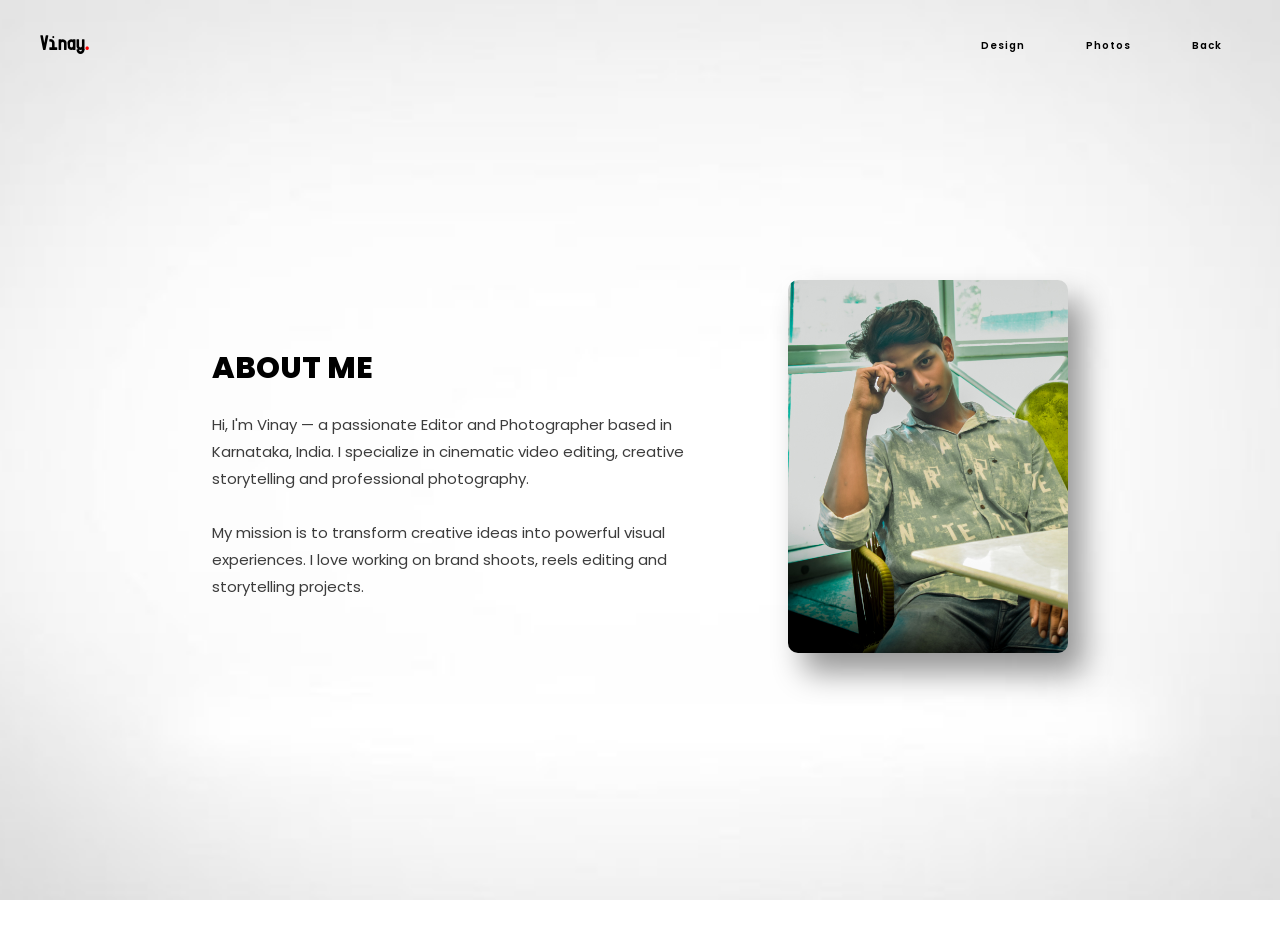
==== about.html @ be64b3f4 "Add files via upload" ====
<!DOCTYPE html>
<html lang="en">
<head>
     <!--  Favicon (For All Browsers) -->
    <link rel="icon" type="image/png" sizes="32x32" href="favicon1.png">
    <link rel="icon" type="image/png" sizes="16x16" href="favicon1.png">
    <link rel="shortcut icon" href="favicon1.png" type="image/png">
    <meta charset="UTF-8">
    <title>About | Vinay</title>
    <meta name="viewport" content="width=device-width, initial-scale=1.0">

    <!-- Same Font -->
    <link href="https://fonts.googleapis.com/css2?family=Poppins:wght@400;600;700;800&display=swap" rel="stylesheet">

    <style>
        @font-face {
    font-family: 'Targa';
    src: url('Targa.ttf') format('truetype');
}

        body {
            font-family: 'Poppins', sans-serif;
            margin: 0;
            padding: 20px;
            background-image: url('backg.jpg');
            background-size: cover;
            background-position: center;
            background-attachment: fixed;
            height: 100vh;
            overflow: hidden; /* ✅ NO SCROLL */
            color: black;
        }

        /* Logo */
        .logo {
            position: fixed;
            top: 30px;
            left: 40px;
            font-size: 18px;
            font-family: 'Targa', sans-serif;
            font-weight: 700;
            letter-spacing: 1px;
            z-index: 999;
        }

        .logo span {
            color: red;
        }
        .nav {
            position: fixed;
            top: 30px;
            right: 40px;
            display: flex;
            gap: 25px;
            z-index: 999;
        }

        .nav a {
            text-decoration: none;
            font-size: 10px;
            font-weight: 600;
            letter-spacing: 1px;
            color: black;
            padding: 8px 18px;
            border-radius: 30px;
            transition: all 0.3s ease;
        }

        .nav a:hover {
            background-color: black;
            color: white;
        }

        /* Main About Layout */
        .about-container {
            height: 100vh;
            display: flex;
            justify-content: center;
            align-items: center;
            gap: 80px;
        }

        .about-text {
            width: 40%;
        }

        .about-text h1 {
            font-size: 30px;
            font-weight: 800;
            margin-bottom: 20px;
        }

        .about-text p {
            font-size: 15px;
            line-height: 1.8;
            color: rgb(60, 60, 60);
        }

        .about-image img {
    width: 280px;
    border-radius: 10px;
    filter: drop-shadow(15px 20px 15px rgba(0,0,0,0.4));
    transition: transform 0.2s ease-out;
}

        /* Responsive */
        @media(max-width: 768px){
            .about-container{
                flex-direction: column;
                text-align: center;
                gap: 40px;
            }

            .about-text{
                width: 90%;
            }

            .about-text h1{
                font-size: 35px;
            }
        }

    </style>
</head>

<body>

    <div class="logo">
        Vinay<span>.</span>
    </div>
    <!--  Navigation -->
    <div class="nav">
        <a href="#">Design</a>
        <a href="photo.html">Photos</a>
        <a href="port.html">Back</a>

    </div>



    <div class="about-container">

        <div class="about-text">
            <h1>ABOUT ME</h1>
            <p>
                Hi, I'm Vinay — a passionate Editor and Photographer based in Karnataka, India.
                I specialize in cinematic video editing, creative storytelling and professional photography.
                <br><br>
                My mission is to transform creative ideas into powerful visual experiences.
                I love working on brand shoots, reels editing and storytelling projects.
            </p>
        </div>

        <div class="about-image">
            <img src="MY PIC.jpg" alt="Vinay Photo">
        </div>

    </div>
<script>
    const image = document.querySelector(".about-image img");
    const container = document.querySelector(".about-container");

    container.addEventListener("mousemove", (e) => {
        const rect = container.getBoundingClientRect();

        const x = e.clientX - rect.left;
        const y = e.clientY - rect.top;

        const moveX = (x - rect.width / 2) / 40;   // smaller = more subtle
        const moveY = (y - rect.height / 2) / 40;

        image.style.transform = `translate(${moveX}px, ${moveY}px)`;
    });

    container.addEventListener("mouseleave", () => {
        image.style.transform = "translate(0px, 0px)";
    });
</script>
</body>
</html>
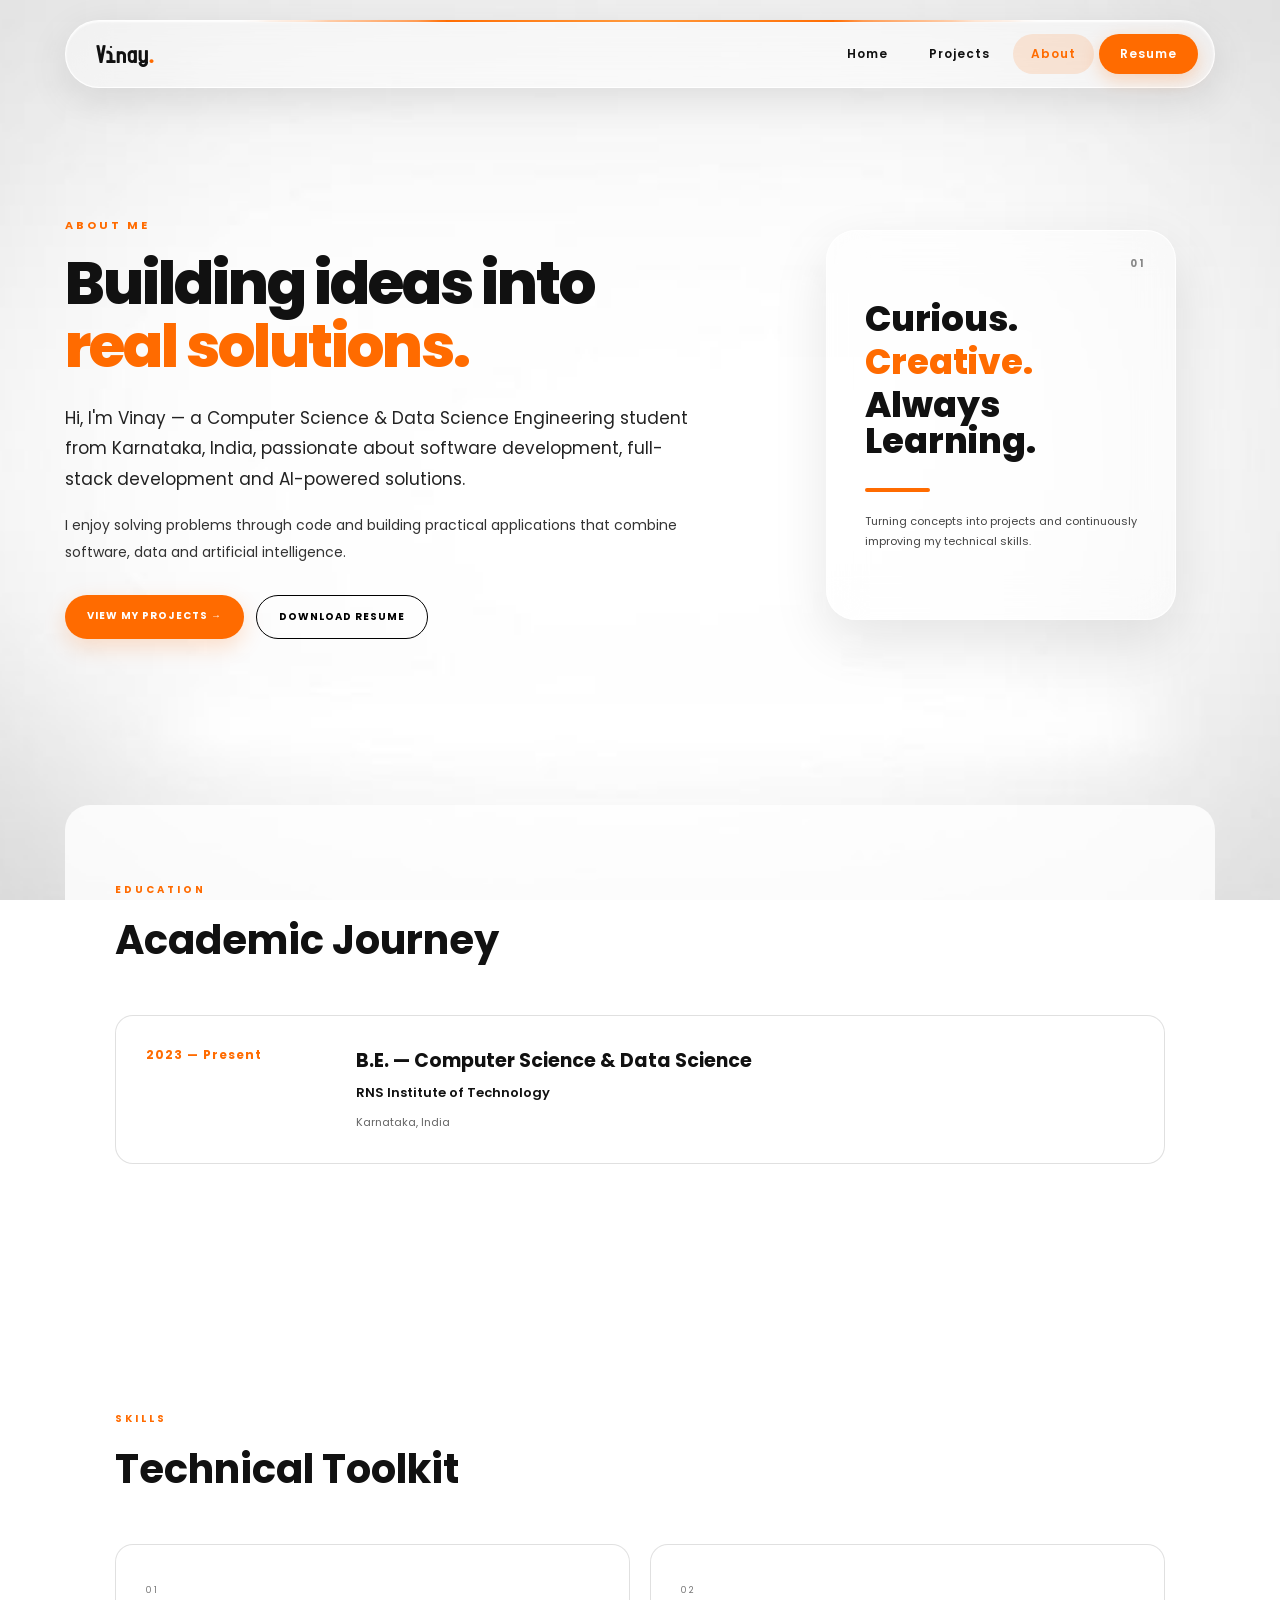
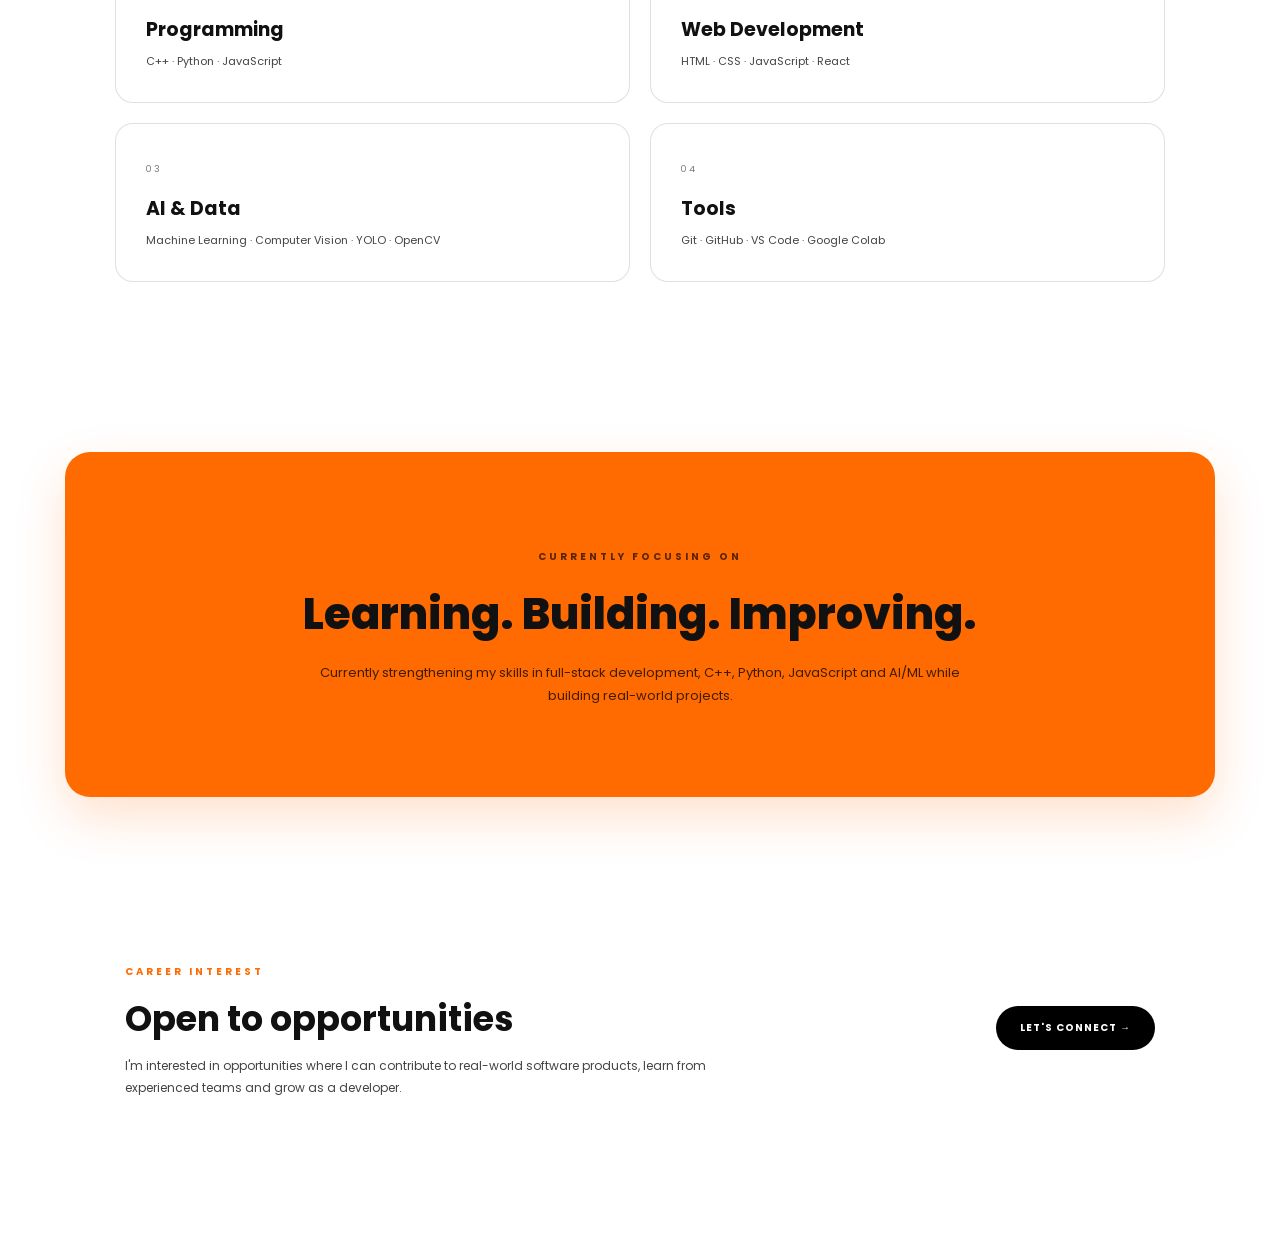
==== commit e966db26: "Updated portfolio header and about page" ====
--- a/about.html
+++ b/about.html
@@ -1,180 +1,481 @@
-<!DOCTYPE html>
-<html lang="en">
-<head>
-     <!--  Favicon (For All Browsers) -->
-    <link rel="icon" type="image/png" sizes="32x32" href="favicon1.png">
-    <link rel="icon" type="image/png" sizes="16x16" href="favicon1.png">
-    <link rel="shortcut icon" href="favicon1.png" type="image/png">
-    <meta charset="UTF-8">
-    <title>About | Vinay</title>
-    <meta name="viewport" content="width=device-width, initial-scale=1.0">
-
-    <!-- Same Font -->
-    <link href="https://fonts.googleapis.com/css2?family=Poppins:wght@400;600;700;800&display=swap" rel="stylesheet">
-
-    <style>
-        @font-face {
-    font-family: 'Targa';
-    src: url('Targa.ttf') format('truetype');
-}
-
-        body {
-            font-family: 'Poppins', sans-serif;
-            margin: 0;
-            padding: 20px;
-            background-image: url('backg.jpg');
-            background-size: cover;
-            background-position: center;
-            background-attachment: fixed;
-            height: 100vh;
-            overflow: hidden; /* ✅ NO SCROLL */
-            color: black;
-        }
-
-        /* Logo */
-        .logo {
-            position: fixed;
-            top: 30px;
-            left: 40px;
-            font-size: 18px;
-            font-family: 'Targa', sans-serif;
-            font-weight: 700;
-            letter-spacing: 1px;
-            z-index: 999;
-        }
-
-        .logo span {
-            color: red;
-        }
-        .nav {
-            position: fixed;
-            top: 30px;
-            right: 40px;
-            display: flex;
-            gap: 25px;
-            z-index: 999;
-        }
-
-        .nav a {
-            text-decoration: none;
-            font-size: 10px;
-            font-weight: 600;
-            letter-spacing: 1px;
-            color: black;
-            padding: 8px 18px;
-            border-radius: 30px;
-            transition: all 0.3s ease;
-        }
-
-        .nav a:hover {
-            background-color: black;
-            color: white;
-        }
-
-        /* Main About Layout */
-        .about-container {
-            height: 100vh;
-            display: flex;
-            justify-content: center;
-            align-items: center;
-            gap: 80px;
-        }
-
-        .about-text {
-            width: 40%;
-        }
-
-        .about-text h1 {
-            font-size: 30px;
-            font-weight: 800;
-            margin-bottom: 20px;
-        }
-
-        .about-text p {
-            font-size: 15px;
-            line-height: 1.8;
-            color: rgb(60, 60, 60);
-        }
-
-        .about-image img {
-    width: 280px;
-    border-radius: 10px;
-    filter: drop-shadow(15px 20px 15px rgba(0,0,0,0.4));
-    transition: transform 0.2s ease-out;
-}
-
-        /* Responsive */
-        @media(max-width: 768px){
-            .about-container{
-                flex-direction: column;
-                text-align: center;
-                gap: 40px;
-            }
-
-            .about-text{
-                width: 90%;
-            }
-
-            .about-text h1{
-                font-size: 35px;
-            }
-        }
-
-    </style>
-</head>
-
-<body>
-
-    <div class="logo">
-        Vinay<span>.</span>
-    </div>
-    <!--  Navigation -->
-    <div class="nav">
-        <a href="#">Design</a>
-        <a href="photo.html">Photos</a>
-        <a href="port.html">Back</a>
-
-    </div>
-
-
-
-    <div class="about-container">
-
-        <div class="about-text">
-            <h1>ABOUT ME</h1>
-            <p>
-                Hi, I'm Vinay — a passionate Editor and Photographer based in Karnataka, India.
-                I specialize in cinematic video editing, creative storytelling and professional photography.
-                <br><br>
-                My mission is to transform creative ideas into powerful visual experiences.
-                I love working on brand shoots, reels editing and storytelling projects.
-            </p>
-        </div>
-
-        <div class="about-image">
-            <img src="MY PIC.jpg" alt="Vinay Photo">
-        </div>
-
-    </div>
-<script>
-    const image = document.querySelector(".about-image img");
-    const container = document.querySelector(".about-container");
-
-    container.addEventListener("mousemove", (e) => {
-        const rect = container.getBoundingClientRect();
-
-        const x = e.clientX - rect.left;
-        const y = e.clientY - rect.top;
-
-        const moveX = (x - rect.width / 2) / 40;   // smaller = more subtle
-        const moveY = (y - rect.height / 2) / 40;
-
-        image.style.transform = `translate(${moveX}px, ${moveY}px)`;
-    });
-
-    container.addEventListener("mouseleave", () => {
-        image.style.transform = "translate(0px, 0px)";
-    });
-</script>
-</body>
+<!DOCTYPE html>
+<html lang="en">
+
+<head>
+
+    <!-- =========================================
+         BASIC META
+    ========================================== -->
+
+    <meta charset="UTF-8">
+
+    <meta
+        name="viewport"
+        content="width=device-width, initial-scale=1.0"
+    >
+
+    <title>About | Vinay</title>
+
+
+    <!-- =========================================
+         FAVICON
+    ========================================== -->
+
+    <link
+        rel="icon"
+        type="image/png"
+        sizes="32x32"
+        href="assets/images/icons/favicon1.png"
+    >
+
+    <link
+        rel="icon"
+        type="image/png"
+        sizes="16x16"
+        href="assets/images/icons/favicon1.png"
+    >
+
+    <link
+        rel="shortcut icon"
+        href="assets/images/icons/favicon1.png"
+        type="image/png"
+    >
+
+
+    <!-- =========================================
+         GOOGLE FONT
+    ========================================== -->
+
+    <link
+        href="https://fonts.googleapis.com/css2?family=Poppins:wght@400;600;700;800&display=swap"
+        rel="stylesheet"
+    >
+
+
+    <!-- =========================================
+         ABOUT CSS
+    ========================================== -->
+
+    <link
+        rel="stylesheet"
+        href="assets/css/about.css"
+    >
+
+</head>
+
+
+<body>
+
+
+    <!-- =========================================
+         FLOATING HEADER
+    ========================================== -->
+
+    <header class="floating-header">
+
+
+        <!-- LOGO -->
+
+        <div class="header-logo">
+
+            Vinay<span>.</span>
+
+        </div>
+
+
+
+        <!-- NAVIGATION -->
+
+        <nav class="header-nav">
+
+
+            <a href="index.html">
+                Home
+            </a>
+
+
+            <a href="index.html#projects">
+                Projects
+            </a>
+
+
+            <a href="about.html" class="active">
+                About
+            </a>
+
+
+            <a
+                href="resume/Resume.pdf"
+                class="resume-btn"
+                download
+            >
+                Resume
+            </a>
+
+
+        </nav>
+
+    </header>
+
+
+
+    <!-- =========================================
+         ABOUT HERO
+    ========================================== -->
+
+    <main class="about-page">
+
+
+        <section class="about-hero">
+
+
+            <!-- LEFT SIDE -->
+
+            <div class="about-content">
+
+
+                <span class="section-label">
+                    ABOUT ME
+                </span>
+
+
+                <h1>
+                    Building ideas into
+                    <span>real solutions.</span>
+                </h1>
+
+
+                <p class="about-intro">
+
+                    Hi, I'm Vinay — a Computer Science & Data Science
+                    Engineering student from Karnataka, India,
+                    passionate about software development,
+                    full-stack development and AI-powered solutions.
+
+                </p>
+
+
+                <p>
+
+                    I enjoy solving problems through code and building
+                    practical applications that combine software,
+                    data and artificial intelligence.
+
+                </p>
+
+
+                <div class="about-buttons">
+
+
+                    <a
+                        href="index.html#projects"
+                        class="primary-btn"
+                    >
+                        VIEW MY PROJECTS →
+                    </a>
+
+
+                    <a
+                        href="resume/Resume.pdf"
+                        download
+                        class="secondary-btn"
+                    >
+                        DOWNLOAD RESUME
+                    </a>
+
+
+                </div>
+
+
+            </div>
+
+
+
+            <!-- RIGHT SIDE -->
+
+            <div class="about-visual">
+
+
+                <div class="visual-card">
+
+
+                    <span class="visual-number">
+                        01
+                    </span>
+
+
+                    <h2>
+                        Curious.
+                    </h2>
+
+
+                    <h2>
+                        Creative.
+                    </h2>
+
+
+                    <h2>
+                        Always Learning.
+                    </h2>
+
+
+                    <div class="orange-line"></div>
+
+
+                    <p>
+                        Turning concepts into projects
+                        and continuously improving my
+                        technical skills.
+                    </p>
+
+
+                </div>
+
+
+            </div>
+
+
+        </section>
+
+
+
+        <!-- =========================================
+             EDUCATION
+        ========================================== -->
+
+        <section class="info-section">
+
+
+            <div class="info-heading">
+
+                <span>
+                    EDUCATION
+                </span>
+
+                <h2>
+                    Academic Journey
+                </h2>
+
+            </div>
+
+
+            <div class="education-card">
+
+
+                <div class="education-year">
+                    2023 — Present
+                </div>
+
+
+                <div>
+
+                    <h3>
+                        B.E. — Computer Science & Data Science
+                    </h3>
+
+
+                    <p>
+                        RNS Institute of Technology
+                    </p>
+
+
+                    <span>
+                        Karnataka, India
+                    </span>
+
+                </div>
+
+
+            </div>
+
+
+        </section>
+
+
+
+        <!-- =========================================
+             TECHNICAL SKILLS
+        ========================================== -->
+
+        <section class="info-section">
+
+
+            <div class="info-heading">
+
+                <span>
+                    SKILLS
+                </span>
+
+                <h2>
+                    Technical Toolkit
+                </h2>
+
+            </div>
+
+
+            <div class="skills-grid">
+
+
+                <div class="skill-card">
+
+                    <span>
+                        01
+                    </span>
+
+                    <h3>
+                        Programming
+                    </h3>
+
+                    <p>
+                        C++ · Python · JavaScript
+                    </p>
+
+                </div>
+
+
+                <div class="skill-card">
+
+                    <span>
+                        02
+                    </span>
+
+                    <h3>
+                        Web Development
+                    </h3>
+
+                    <p>
+                        HTML · CSS · JavaScript · React
+                    </p>
+
+                </div>
+
+
+                <div class="skill-card">
+
+                    <span>
+                        03
+                    </span>
+
+                    <h3>
+                        AI & Data
+                    </h3>
+
+                    <p>
+                        Machine Learning · Computer Vision ·
+                        YOLO · OpenCV
+                    </p>
+
+                </div>
+
+
+                <div class="skill-card">
+
+                    <span>
+                        04
+                    </span>
+
+                    <h3>
+                        Tools
+                    </h3>
+
+                    <p>
+                        Git · GitHub · VS Code · Google Colab
+                    </p>
+
+                </div>
+
+
+            </div>
+
+
+        </section>
+
+
+
+        <!-- =========================================
+             CURRENT FOCUS
+        ========================================== -->
+
+        <section class="focus-section">
+
+
+            <span>
+                CURRENTLY FOCUSING ON
+            </span>
+
+
+            <h2>
+                Learning. Building. Improving.
+            </h2>
+
+
+            <p>
+
+                Currently strengthening my skills in
+                full-stack development, C++, Python,
+                JavaScript and AI/ML while building
+                real-world projects.
+
+            </p>
+
+
+        </section>
+
+
+
+        <!-- =========================================
+             CAREER SECTION
+        ========================================== -->
+
+        <section class="career-section">
+
+
+            <div>
+
+                <span>
+                    CAREER INTEREST
+                </span>
+
+
+                <h2>
+                    Open to opportunities
+                </h2>
+
+
+                <p>
+
+                    I'm interested in opportunities where I can
+                    contribute to real-world software products,
+                    learn from experienced teams and grow as
+                    a developer.
+
+                </p>
+
+            </div>
+
+
+            <a
+                href="mailto:mrvinayvini@gmail.com"
+                class="contact-btn"
+            >
+                LET'S CONNECT →
+            </a>
+
+
+        </section>
+
+
+    </main>
+
+
+
+    <!-- =========================================
+         JAVASCRIPT
+    ========================================== -->
+
+    <script src="assets/js/about.js"></script>
+
+
+</body>
+
 </html>
--- a/assets/css/about.css
+++ b/assets/css/about.css
@@ -0,0 +1,1031 @@
+/* =========================================
+   CUSTOM FONT
+========================================= */
+
+@font-face {
+    font-family: 'Targa';
+    src: url('../fonts/Targa.ttf') format('truetype');
+}
+
+
+/* =========================================
+   GLOBAL
+========================================= */
+
+* {
+    box-sizing: border-box;
+    margin: 0;
+    padding: 0;
+}
+
+html {
+    scroll-behavior: smooth;
+}
+
+body {
+    font-family: 'Poppins', sans-serif;
+
+    background-image: url('../images/background/backg.jpg');
+    background-size: cover;
+    background-position: center;
+    background-attachment: fixed;
+
+    color: #111;
+
+    overflow-x: hidden;
+}
+
+
+/* =========================================
+   FLOATING WATER / GLASS HEADER
+========================================= */
+
+.floating-header {
+    position: fixed;
+
+    top: 20px;
+    left: 50%;
+
+    transform: translateX(-50%);
+
+    width: 90%;
+    max-width: 1150px;
+
+    min-height: 68px;
+
+    padding: 0 16px 0 30px;
+
+    display: flex;
+    align-items: center;
+    justify-content: space-between;
+
+    background: rgba(255, 255, 255, 0.42);
+
+    backdrop-filter: blur(20px);
+    -webkit-backdrop-filter: blur(20px);
+
+    border: 1px solid rgba(255, 255, 255, 0.9);
+
+    border-radius: 50px;
+
+    box-shadow:
+        0 12px 40px rgba(0, 0, 0, 0.10),
+        inset 0 1px 2px rgba(255, 255, 255, 0.95);
+
+    z-index: 9999;
+
+    transition: 0.35s ease;
+}
+
+
+/* =========================================
+   ORANGE WATER HIGHLIGHT
+========================================= */
+
+.floating-header::before {
+    content: "";
+
+    position: absolute;
+
+    top: -1px;
+    left: 15%;
+
+    width: 70%;
+    height: 2px;
+
+    border-radius: 50%;
+
+    background: linear-gradient(
+        90deg,
+        transparent,
+        #ff6b00,
+        #ff9a3d,
+        #ff6b00,
+        transparent
+    );
+}
+
+
+/* =========================================
+   HEADER LOGO
+========================================= */
+
+.header-logo {
+    font-family: 'Targa', sans-serif;
+
+    font-size: 21px;
+    font-weight: 700;
+
+    letter-spacing: 1px;
+
+    color: #111;
+
+    white-space: nowrap;
+}
+
+.header-logo span {
+    color: #ff6b00;
+}
+
+
+/* =========================================
+   HEADER NAVIGATION
+========================================= */
+
+.header-nav {
+    display: flex;
+    align-items: center;
+
+    gap: 5px;
+}
+
+.header-nav a {
+    position: relative;
+
+    text-decoration: none;
+
+    color: #111;
+
+    font-size: 12px;
+    font-weight: 600;
+
+    letter-spacing: 1px;
+
+    padding: 11px 18px;
+
+    border-radius: 30px;
+
+    transition: 0.3s ease;
+}
+
+
+/* Navigation Hover */
+
+.header-nav a:hover {
+    background: rgba(255, 107, 0, 0.14);
+
+    color: #ff6b00;
+
+    transform: translateY(-2px);
+}
+
+
+/* Active Link */
+
+.header-nav .active {
+    background: rgba(255, 107, 0, 0.14);
+
+    color: #ff6b00;
+}
+
+
+/* =========================================
+   RESUME BUTTON
+========================================= */
+
+.header-nav .resume-btn {
+    background: #ff6b00;
+
+    color: white;
+
+    padding: 11px 21px;
+
+    box-shadow:
+        0 6px 18px rgba(255, 107, 0, 0.25);
+}
+
+.header-nav .resume-btn:hover {
+    background: #e85d00;
+
+    color: white;
+
+    transform: translateY(-2px);
+}
+
+
+/* =========================================
+   HEADER FLOATING EFFECT
+========================================= */
+
+.floating-header:hover {
+    transform:
+        translateX(-50%)
+        translateY(-3px);
+
+    box-shadow:
+        0 18px 45px rgba(0, 0, 0, 0.13),
+        inset 0 1px 2px rgba(255, 255, 255, 0.95);
+}
+
+
+/* =========================================
+   ABOUT PAGE
+========================================= */
+
+.about-page {
+    width: 90%;
+    max-width: 1150px;
+
+    margin: 145px auto 80px;
+}
+
+
+/* =========================================
+   ABOUT HERO
+========================================= */
+
+.about-hero {
+    display: grid;
+
+    grid-template-columns: 1.2fr 0.8fr;
+
+    gap: 80px;
+
+    align-items: center;
+
+    min-height: 560px;
+}
+
+
+/* =========================================
+   ABOUT CONTENT
+========================================= */
+
+.about-content {
+    text-align: left;
+
+    max-width: 650px;
+}
+
+
+/* Small Label */
+
+.section-label {
+    display: inline-block;
+
+    font-size: 11px;
+
+    font-weight: 700;
+
+    letter-spacing: 3px;
+
+    color: #ff6b00;
+
+    margin-bottom: 18px;
+}
+
+
+/* =========================================
+   ABOUT HEADING
+========================================= */
+
+.about-content h1 {
+    margin-bottom: 25px;
+
+    font-size: 60px;
+
+    line-height: 1.05;
+
+    font-weight: 800;
+
+    letter-spacing: -2px;
+}
+
+.about-content h1 span {
+    color: #ff6b00;
+}
+
+
+/* =========================================
+   ABOUT TEXT
+========================================= */
+
+.about-content p {
+    max-width: 650px;
+
+    font-size: 14px;
+
+    line-height: 1.9;
+
+    color: #333;
+
+    margin-bottom: 18px;
+}
+
+.about-intro {
+    font-size: 17px !important;
+
+    line-height: 1.8 !important;
+
+    color: #222 !important;
+}
+
+
+/* =========================================
+   ABOUT BUTTONS
+========================================= */
+
+.about-buttons {
+    display: flex;
+
+    gap: 12px;
+
+    flex-wrap: wrap;
+
+    margin-top: 30px;
+}
+
+.about-buttons a {
+    display: inline-block;
+
+    padding: 13px 22px;
+
+    border-radius: 30px;
+
+    text-decoration: none;
+
+    font-size: 10px;
+
+    font-weight: 700;
+
+    letter-spacing: 1px;
+
+    transition: 0.3s ease;
+}
+
+
+/* Primary */
+
+.primary-btn {
+    background: #ff6b00;
+
+    color: white;
+
+    box-shadow:
+        0 8px 22px rgba(255, 107, 0, 0.20);
+}
+
+.primary-btn:hover {
+    background: black;
+
+    transform: translateY(-3px);
+}
+
+
+/* Secondary */
+
+.secondary-btn {
+    border: 1px solid black;
+
+    color: black;
+}
+
+.secondary-btn:hover {
+    background: black;
+
+    color: white;
+
+    transform: translateY(-3px);
+}
+
+
+/* =========================================
+   ABOUT VISUAL
+========================================= */
+
+.about-visual {
+    display: flex;
+
+    justify-content: center;
+    align-items: center;
+}
+
+
+/* =========================================
+   GLASS INFORMATION CARD
+========================================= */
+
+.visual-card {
+    position: relative;
+
+    width: 350px;
+    min-height: 390px;
+
+    padding: 45px 38px;
+
+    display: flex;
+
+    flex-direction: column;
+
+    justify-content: center;
+
+    text-align: left;
+
+    background:
+        rgba(255, 255, 255, 0.45);
+
+    backdrop-filter: blur(18px);
+
+    -webkit-backdrop-filter: blur(18px);
+
+    border:
+        1px solid rgba(255, 255, 255, 0.85);
+
+    border-radius: 30px;
+
+    box-shadow:
+        0 20px 55px rgba(0, 0, 0, 0.10);
+
+    transition: 0.4s ease;
+}
+
+.visual-card:hover {
+    transform: translateY(-10px);
+
+    box-shadow:
+        0 25px 65px rgba(255, 107, 0, 0.18);
+}
+
+
+/* Number */
+
+.visual-number {
+    position: absolute;
+
+    top: 25px;
+    right: 30px;
+
+    font-size: 10px;
+
+    font-weight: 700;
+
+    letter-spacing: 2px;
+
+    color: #888;
+}
+
+
+/* Card Heading */
+
+.visual-card h2 {
+    margin: 3px 0;
+
+    font-size: 35px;
+
+    line-height: 1.05;
+
+    font-weight: 800;
+}
+
+.visual-card h2:nth-of-type(2) {
+    color: #ff6b00;
+}
+
+
+/* Orange Line */
+
+.orange-line {
+    width: 65px;
+
+    height: 4px;
+
+    margin: 25px 0 20px;
+
+    border-radius: 10px;
+
+    background: #ff6b00;
+}
+
+
+/* Card Text */
+
+.visual-card p {
+    font-size: 11px;
+
+    line-height: 1.8;
+
+    color: #444;
+}
+
+
+/* =========================================
+   INFORMATION SECTIONS
+========================================= */
+
+.info-section {
+    margin-top: 100px;
+
+    padding: 70px 50px;
+
+    background:
+        rgba(255, 255, 255, 0.82);
+
+    border-radius: 25px;
+}
+
+
+/* =========================================
+   SECTION HEADING
+========================================= */
+
+.info-heading {
+    margin-bottom: 45px;
+
+    text-align: left;
+}
+
+.info-heading span {
+    font-size: 10px;
+
+    font-weight: 700;
+
+    letter-spacing: 3px;
+
+    color: #ff6b00;
+}
+
+.info-heading h2 {
+    margin-top: 10px;
+
+    font-size: 40px;
+
+    font-weight: 700;
+}
+
+
+/* =========================================
+   EDUCATION CARD
+========================================= */
+
+.education-card {
+    display: grid;
+
+    grid-template-columns: 180px 1fr;
+
+    gap: 30px;
+
+    padding: 30px;
+
+    border:
+        1px solid rgba(0, 0, 0, 0.12);
+
+    border-radius: 18px;
+
+    background:
+        rgba(255, 255, 255, 0.55);
+
+    transition: 0.3s ease;
+}
+
+.education-card:hover {
+    border-color: #ff6b00;
+
+    transform: translateY(-5px);
+
+    box-shadow:
+        0 15px 35px rgba(255, 107, 0, 0.12);
+}
+
+
+/* Education Year */
+
+.education-year {
+    font-size: 12px;
+
+    font-weight: 700;
+
+    color: #ff6b00;
+
+    letter-spacing: 1px;
+}
+
+.education-card h3 {
+    margin-bottom: 8px;
+
+    font-size: 19px;
+}
+
+.education-card p {
+    margin-bottom: 5px;
+
+    font-size: 13px;
+
+    font-weight: 600;
+}
+
+.education-card span {
+    font-size: 11px;
+
+    color: #666;
+}
+
+
+/* =========================================
+   SKILLS
+========================================= */
+
+.skills-grid {
+    display: grid;
+
+    grid-template-columns:
+        repeat(2, 1fr);
+
+    gap: 20px;
+}
+
+.skill-card {
+    padding: 30px;
+
+    min-height: 150px;
+
+    border:
+        1px solid rgba(0, 0, 0, 0.12);
+
+    border-radius: 18px;
+
+    background:
+        rgba(255, 255, 255, 0.55);
+
+    transition: 0.3s ease;
+}
+
+.skill-card:hover {
+    background: #ff6b00;
+
+    border-color: #ff6b00;
+
+    transform: translateY(-6px);
+
+    box-shadow:
+        0 15px 35px rgba(255, 107, 0, 0.20);
+}
+
+.skill-card span {
+    font-size: 9px;
+
+    letter-spacing: 2px;
+
+    color: #777;
+}
+
+.skill-card h3 {
+    margin: 15px 0 8px;
+
+    font-size: 19px;
+}
+
+.skill-card p {
+    font-size: 11px;
+
+    line-height: 1.8;
+
+    color: #444;
+}
+
+.skill-card:hover span,
+.skill-card:hover h3,
+.skill-card:hover p {
+    color: black;
+}
+
+
+/* =========================================
+   CURRENT FOCUS
+========================================= */
+
+.focus-section {
+    margin-top: 100px;
+
+    padding: 90px 60px;
+
+    text-align: center;
+
+    background: #ff6b00;
+
+    border-radius: 25px;
+
+    box-shadow:
+        0 20px 50px rgba(255, 107, 0, 0.20);
+}
+
+.focus-section > span {
+    font-size: 10px;
+
+    font-weight: 700;
+
+    letter-spacing: 3px;
+
+    color: rgba(0, 0, 0, 0.65);
+}
+
+.focus-section h2 {
+    margin: 15px 0;
+
+    font-size: 43px;
+
+    font-weight: 800;
+}
+
+.focus-section p {
+    max-width: 650px;
+
+    margin: auto;
+
+    font-size: 13px;
+
+    line-height: 1.8;
+
+    color: rgba(0, 0, 0, 0.75);
+}
+
+
+/* =========================================
+   CAREER SECTION
+========================================= */
+
+.career-section {
+    margin-top: 100px;
+
+    padding: 60px;
+
+    display: flex;
+
+    justify-content: space-between;
+
+    align-items: center;
+
+    gap: 40px;
+
+    background:
+        rgba(255, 255, 255, 0.85);
+
+    border-radius: 25px;
+}
+
+.career-section > div {
+    text-align: left;
+
+    max-width: 650px;
+}
+
+.career-section span {
+    font-size: 10px;
+
+    font-weight: 700;
+
+    letter-spacing: 3px;
+
+    color: #ff6b00;
+}
+
+.career-section h2 {
+    margin: 10px 0;
+
+    font-size: 35px;
+}
+
+.career-section p {
+    font-size: 12px;
+
+    line-height: 1.8;
+
+    color: #444;
+}
+
+
+/* =========================================
+   CONTACT BUTTON
+========================================= */
+
+.contact-btn {
+    display: inline-block;
+
+    padding: 14px 24px;
+
+    background: black;
+
+    color: white;
+
+    border-radius: 30px;
+
+    text-decoration: none;
+
+    font-size: 10px;
+
+    font-weight: 700;
+
+    letter-spacing: 1px;
+
+    white-space: nowrap;
+
+    transition: 0.3s ease;
+}
+
+.contact-btn:hover {
+    background: #ff6b00;
+
+    color: black;
+
+    transform: translateY(-3px);
+}
+
+
+/* =========================================
+   MOBILE RESPONSIVE
+========================================= */
+
+@media screen and (max-width: 768px) {
+
+    body {
+        padding: 15px;
+    }
+
+    /* Header */
+
+    .floating-header {
+        top: 14px;
+
+        width: 94%;
+
+        min-height: 58px;
+
+        padding: 0 10px 0 18px;
+    }
+
+    .header-logo {
+        font-size: 17px;
+    }
+
+    .header-nav {
+        gap: 0;
+    }
+
+    .header-nav a {
+        font-size: 8px;
+
+        padding: 8px 9px;
+    }
+
+    .header-nav .resume-btn {
+        padding: 8px 11px;
+    }
+
+
+    /* About */
+
+    .about-page {
+        width: 94%;
+
+        margin-top: 105px;
+    }
+
+    .about-hero {
+        grid-template-columns: 1fr;
+
+        gap: 50px;
+
+        text-align: center;
+    }
+
+    .about-content {
+        text-align: center;
+    }
+
+    .about-content h1 {
+        font-size: 40px;
+
+        letter-spacing: -1px;
+    }
+
+    .about-content p {
+        font-size: 12px;
+    }
+
+    .about-intro {
+        font-size: 14px !important;
+    }
+
+    .about-buttons {
+        justify-content: center;
+    }
+
+
+    /* Visual Card */
+
+    .about-visual {
+        margin-bottom: 30px;
+    }
+
+    .visual-card {
+        width: 100%;
+
+        max-width: 340px;
+
+        min-height: 320px;
+    }
+
+    .visual-card h2 {
+        font-size: 30px;
+    }
+
+
+    /* Information */
+
+    .info-section {
+        padding: 45px 25px;
+
+        margin-top: 60px;
+    }
+
+    .info-heading h2 {
+        font-size: 28px;
+    }
+
+
+    /* Education */
+
+    .education-card {
+        grid-template-columns: 1fr;
+
+        gap: 15px;
+    }
+
+
+    /* Skills */
+
+    .skills-grid {
+        grid-template-columns: 1fr;
+    }
+
+
+    /* Focus */
+
+    .focus-section {
+        padding: 60px 25px;
+
+        margin-top: 60px;
+    }
+
+    .focus-section h2 {
+        font-size: 30px;
+    }
+
+
+    /* Career */
+
+    .career-section {
+        flex-direction: column;
+
+        align-items: flex-start;
+
+        padding: 40px 25px;
+
+        margin-top: 60px;
+    }
+
+    .career-section h2 {
+        font-size: 28px;
+    }
+
+    .contact-btn {
+        margin-top: 10px;
+    }
+}
+
+
+/* =========================================
+   SMALL MOBILE
+========================================= */
+
+@media screen and (max-width: 500px) {
+
+    .floating-header {
+        width: 96%;
+    }
+
+    .header-logo {
+        font-size: 15px;
+    }
+
+    .header-nav a {
+        padding: 7px 6px;
+    }
+
+    .header-nav .resume-btn {
+        padding: 7px 8px;
+    }
+
+    .about-content h1 {
+        font-size: 34px;
+    }
+
+    .visual-card {
+        min-height: 290px;
+
+        padding: 35px 25px;
+    }
+
+    .focus-section h2 {
+        font-size: 26px;
+    }
+}
